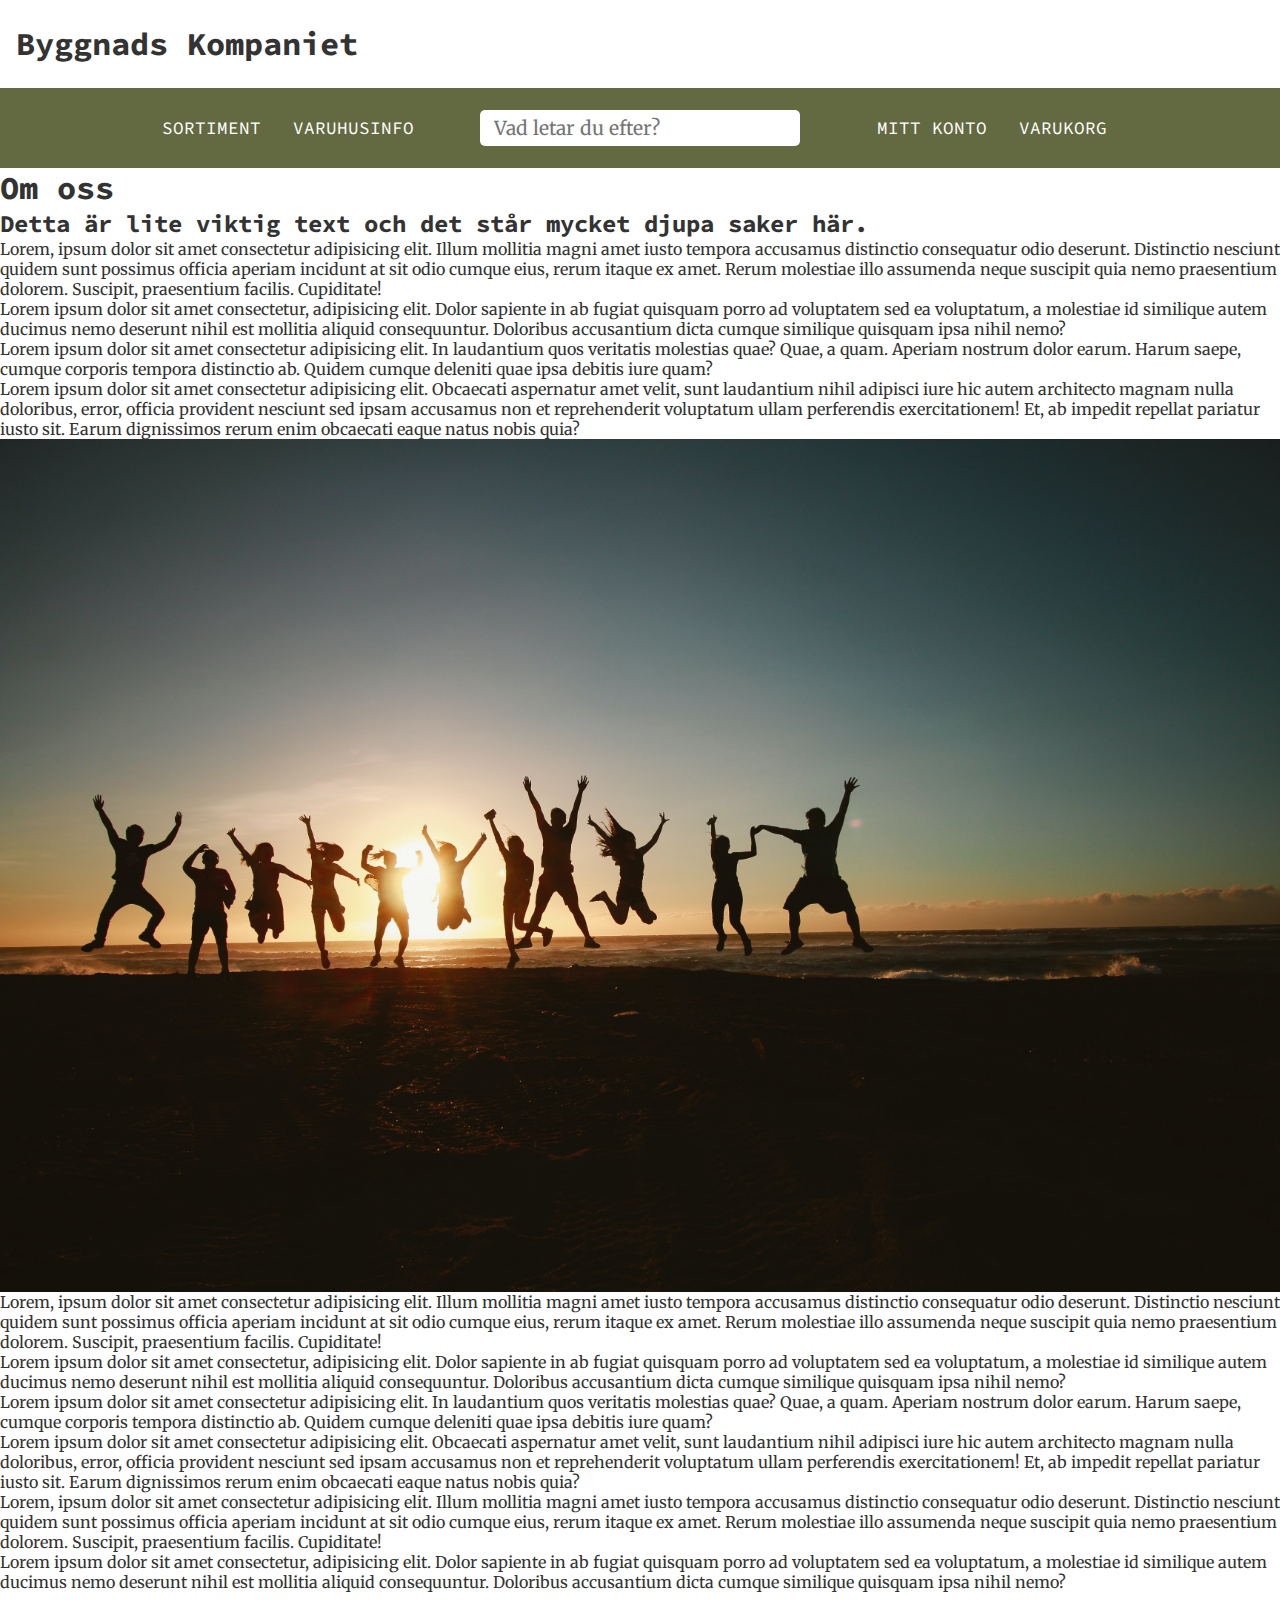
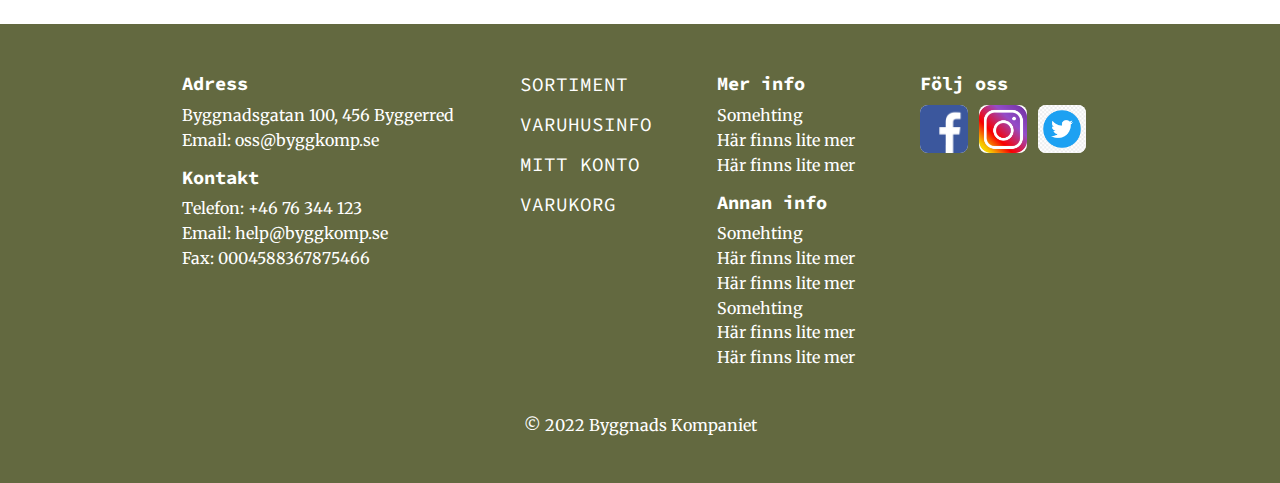
==== about.html @ 129344b6 "Påbörjade en about sida" ====
<!-- 
TODO:
!Byt ut placeholder bilder
!Fixa en till img-credit 

-->






<!DOCTYPE html>
<html lang="en">
<head>
    <meta charset="UTF-8">
    <meta http-equiv="X-UA-Compatible" content="IE=edge">
    <meta name="viewport" content="width=device-width, initial-scale=1.0">
    <link rel="icon" href="/img/house.png">
    <title>Byggnads Kompaniet</title>
    <script src="/templates/nav_footer.js" defer></script>
    <script src="/js/drop_down.js" defer></script>
    <link rel="stylesheet" href="/css/style.css">
</head>
<body>
    <div class="wrapper">
        <header class="the_header"></header>
        <nav class="naven">
            
        </nav>

        <section class="about_intro">

        </section>
        <main class="about_main">
            <h1>Om oss</h1>
            <h2>
                Detta är lite viktig text och det står mycket djupa saker här.
            </h2>
            <section class="quick_info">
                <div>
                    <p>
                        Lorem, ipsum dolor sit amet consectetur adipisicing elit. Illum mollitia magni amet iusto tempora accusamus distinctio consequatur odio deserunt. Distinctio nesciunt quidem sunt possimus officia aperiam incidunt at sit odio cumque eius, rerum itaque ex amet. Rerum molestiae illo assumenda neque suscipit quia nemo praesentium dolorem. Suscipit, praesentium facilis. Cupiditate!
                    </p>
                    <p>
                        Lorem ipsum dolor sit amet consectetur, adipisicing elit. Dolor sapiente in ab fugiat quisquam porro ad voluptatem sed ea voluptatum, a molestiae id similique autem ducimus nemo deserunt nihil est mollitia aliquid consequuntur. Doloribus accusantium dicta cumque similique quisquam ipsa nihil nemo?
                    </p>
                </div>
                <div>
                    <p>
                        Lorem ipsum dolor sit amet consectetur adipisicing elit. In laudantium quos veritatis molestias quae? Quae, a quam. Aperiam nostrum dolor earum. Harum saepe, cumque corporis tempora distinctio ab. Quidem cumque deleniti quae ipsa debitis iure quam?
                    </p>
                    <p>
                        Lorem ipsum dolor sit amet consectetur adipisicing elit. Obcaecati aspernatur amet velit, sunt laudantium nihil adipisci iure hic autem architecto magnam nulla doloribus, error, officia provident nesciunt sed ipsam accusamus non et reprehenderit voluptatum ullam perferendis exercitationem! Et, ab impedit repellat pariatur iusto sit. Earum dignissimos rerum enim obcaecati eaque natus nobis quia?
                    </p>
                </div>
            </section>
            <section class="team_pic">
                <div class="img-container">
                    <img src="img/team.jpg" alt="Vårat team">
                </div>
            </section>
            <section class="explanation_thing">
                <div>
                    <p>
                        Lorem, ipsum dolor sit amet consectetur adipisicing elit. Illum mollitia magni amet iusto tempora accusamus distinctio consequatur odio deserunt. Distinctio nesciunt quidem sunt possimus officia aperiam incidunt at sit odio cumque eius, rerum itaque ex amet. Rerum molestiae illo assumenda neque suscipit quia nemo praesentium dolorem. Suscipit, praesentium facilis. Cupiditate!
                    </p>
                    <p>
                        Lorem ipsum dolor sit amet consectetur, adipisicing elit. Dolor sapiente in ab fugiat quisquam porro ad voluptatem sed ea voluptatum, a molestiae id similique autem ducimus nemo deserunt nihil est mollitia aliquid consequuntur. Doloribus accusantium dicta cumque similique quisquam ipsa nihil nemo?
                    </p>
                </div>
                <div>
                    <p>
                        Lorem ipsum dolor sit amet consectetur adipisicing elit. In laudantium quos veritatis molestias quae? Quae, a quam. Aperiam nostrum dolor earum. Harum saepe, cumque corporis tempora distinctio ab. Quidem cumque deleniti quae ipsa debitis iure quam?
                    </p>
                    <p>
                        Lorem ipsum dolor sit amet consectetur adipisicing elit. Obcaecati aspernatur amet velit, sunt laudantium nihil adipisci iure hic autem architecto magnam nulla doloribus, error, officia provident nesciunt sed ipsam accusamus non et reprehenderit voluptatum ullam perferendis exercitationem! Et, ab impedit repellat pariatur iusto sit. Earum dignissimos rerum enim obcaecati eaque natus nobis quia?
                    </p>
                </div>
                <div>
                    <p>
                        Lorem, ipsum dolor sit amet consectetur adipisicing elit. Illum mollitia magni amet iusto tempora accusamus distinctio consequatur odio deserunt. Distinctio nesciunt quidem sunt possimus officia aperiam incidunt at sit odio cumque eius, rerum itaque ex amet. Rerum molestiae illo assumenda neque suscipit quia nemo praesentium dolorem. Suscipit, praesentium facilis. Cupiditate!
                    </p>
                    <p>
                        Lorem ipsum dolor sit amet consectetur, adipisicing elit. Dolor sapiente in ab fugiat quisquam porro ad voluptatem sed ea voluptatum, a molestiae id similique autem ducimus nemo deserunt nihil est mollitia aliquid consequuntur. Doloribus accusantium dicta cumque similique quisquam ipsa nihil nemo?
                    </p>
                </div>
            </section>
        </main>

    </div>
    <footer class="footern">
        
    </footer>
</body>
</html>
---- css/style.css ----
@import url('https://fonts.googleapis.com/css2?family=Merriweather&family=Source+Code+Pro&display=swap');

/* Fonts
    font-family: 'Merriweather', serif;
    font-family: 'Source Code Pro', monospace;
*/


/* Generic */
* {
    margin: 0;
    padding: 0;
    color: var(--text-color);
    font-family: var(--base-font);
    box-sizing: border-box;
}

html {
    scroll-behavior: smooth;
}

:root {
    --main-color: #636940;
    --secondary-color: #cde7b0;
    --tri-colors: #6b9ac4;
    
    --text-color: #333333;
    --text-color-light: #fff;

    --headline-font: 'Source Code Pro', monospace;
    --base-font: 'Merriweather', serif;
}

.wrapper {
    min-height: 100%;
    min-height: 100vh;
}

.img-container {
    display: flex;
    justify-content: center;
    align-items: center;
}

.img-container img {
    width: 100%;
}

h1, h2, h3, h4, h5, h6 {
    font-family: var(--headline-font);
}

button, input[type="submit"] {
    cursor: pointer;
}

.img-credits {
    width: 8rem;
    font-size: 0.6rem;
    text-align: center;
    background: rgb(247, 247, 247);
    padding: 0.5rem;
}

/* Header */
.the_header {
    display: flex;
    flex-direction: column;
}

.the_header h1 {
    padding: 1.5rem 1rem;
}

.the_header h1 a {
    text-decoration: none;
    font-family: var(--headline-font);
}

/* Nav */
.naven {
    display: flex;
    justify-content: space-between;
    align-items: center;

    position: sticky;
    top: 0;

    background: var(--main-color);
    z-index: 99;
    height: 5rem;
}

.inner_nav {
    display: flex;
    justify-content: space-between;
    flex: 0 1 60rem;

    margin: auto;
}

.inner_nav > * {
    display: flex;
    justify-content: center;
    align-items: center;
    
    margin: 0 1rem;
    width: 20rem;
    font-size: 1.1rem;
}

.inner_nav > .search input {
    width: 100%;
    font-size: 1.2rem;
    padding: 0.4rem;
    padding-left: 0.9rem;
    border-radius: 5px;
    border: none;
}

.inner_nav > .search input:focus {
    outline: var(--secondary-color) 2px solid;
}

.inner_nav > .nav1 a, .inner_nav > .nav2 a {
    color: #fff;
    text-decoration: none;
    margin: 0 1rem;
    font-family: var(--headline-font);
}

.inner_nav .img-container {
    display: none;
    
    width: 2.7rem;
    margin-left: 1rem;
}

.inner_nav img {
    filter: invert(1);
}

.inner_nav a:hover {
    text-decoration: underline;
}

.inner_nav .hamburger_show {
    display: none;
    flex-direction: column;
    align-items: center;
    justify-content: center;
    
    width: 2.8rem;
    margin-left: 1rem;
}

.inner_nav .hamburger_show div {
    width: inherit;
    height: 0.45rem;
    background: #fff;
    margin: 0.25rem 0;
    border-radius: 0.2rem;

    transition: all 0.2s linear;
}

.dropdown {
    display: none;
    flex-direction: column;
    position: absolute;
    top: 5rem;
    
    background: #fff;
    height: 100vh;
    width: 70vw;

    box-shadow: 1px 0px 5px 0px #4b4b4b;

    transform: translateX(-75vw);
    transition: all 0.2s ease-in-out;
}

.dropdown a {
    text-decoration: none;
    padding: 1rem;
    font-size: 1.4rem;
}

.dropdown_active {
    transform: translateX(0);
}

.dropdown_active_burger > :nth-child(1) {
    transform: translateY(15px) rotateZ(45deg);
}

.dropdown_active_burger > :nth-child(2) {
    opacity: 0;
}

.dropdown_active_burger > :nth-child(3) {
    transform: translateY(-15px) rotateZ(-45deg);
}

/* Introduktion */
.introduction {
    display: flex;
    justify-content: center;
    align-items: center;

    margin-top: 1rem;
    min-height: 70vh;
}

.introduction .intro_img {
    display: flex;
    align-items: center;
    justify-content: center;

    max-width: 40rem;
}

.introduction > * {
    width: 50%;
    height: 100%;
    margin: 0 2rem;
}

.introduction .welcome {
    display: flex;
    justify-content: center;
    align-items: center;
    flex-direction: column;

    background: rgba(255, 255, 255, 0.774);

    margin-top: 10%;
    border-radius: 1rem;
    margin-right: 3rem;
    padding: 1rem;
}

.welcome h1 {
    font-size: 4rem;
    text-align: center;
}

.welcome h1 > * {
    font-family: var(--headline-font);
    letter-spacing: 1rem;
}

.welcome .info {
    font-size: 1.6rem;
    padding: 1rem;
}

.introduction .signup {
    margin: 0.3rem 0;
}

.introduction .signup input {
    border: 2px rgb(155, 155, 155) solid;
    font-size: 1.5rem;
    border-radius: 5px;
    padding: 0.5rem;
}

.introduction .signup input[type="submit"] {
    background: var(--main-color);
    color: #fff;
    border-color: var(--main-color);
    margin-left: 1rem;
    
    transition: all 0.1s linear;
}

.introduction .signup input[type="submit"]:hover {
    background: #fff;
    color: #000;
}

/* Main */

.start_main {
    display: flex;
    flex-direction: column;

    max-width: 90rem;
    margin: auto;
}

.start_main .offers_start {
    display: flex;
    justify-content: center;
    flex-wrap: wrap;
}

.offers_start .offer {
    display: flex;
    align-items: flex-end;
    
    background: red;
    background-image: url("../img/wooden-planks.jpg");
    background-size: cover;
    
    position: relative;
    margin: 1rem 1rem;
    width: 25rem;
    height: 30rem;
    border-radius: 5px;
}

.offers_start .offer .img-credits {
    position: absolute;
    top: 0;
    border-radius: 3px 0 1rem 0;
}

.offers_start .offer .promt {
    display: flex;
    justify-content: space-between;
    align-items: center;

    width: 100%;
    height: 7rem;
    background: rgba(51, 51, 51, 0.562);
    padding: 0 1rem;
    border-radius: 0 0 5px 5px;
}

.offers_start .offer .name {
    color: var(--text-color-light);
    font-size: 1.5rem;
    font-family: var(--headline-font);
}

.offer .arrow {
    display: grid;
    place-items: center;

    background: rgba(51, 51, 51, 0.856);
    border: #4b4b4b 2px solid;
    border-radius: 50%;

    width: 4rem;
    height: 4rem;

    transition: all 0.2s ease-in-out;
}

.offer .promt:hover .arrow {
    background: #fff;
}

.offer .promt:hover .img-container img {
    filter: invert(1);
}

.offer .img-container {
    width: 1.7rem;
}

.offer .img-container img {
    color: #fff;
}

.securities {
    display: flex;
    justify-content: center;
    align-items: center;
    flex-wrap: wrap;

    width: 60%;
    margin: auto;
    margin-top: 2rem;
}

.securities .sec {
    width: 15rem;
    margin: 0.5rem;
    padding: 0.5rem;
    box-sizing: border-box;
    border: #fff 1px solid;
    border-radius: 5px;

    transition: border 0.2s ease-in-out;
}

.securities .sec:hover {
    border: #333333 1px solid;
}

.securities .sec .img-container {
    width: 2.5rem;
    margin-bottom: 1rem;
}

.securities .sec:nth-child(even) .img-container {
    filter: invert(59%) sepia(74%) saturate(320%) hue-rotate(69deg) brightness(97%) contrast(92%);
}

.securities .sec h3 {
    font-size: 1.4rem;
    margin-bottom: 0.7rem;
}

/* Varukorgen */
.varukorgen_main_main {
    display: flex;
    justify-content: space-between;
    align-items: flex-start;
    margin-top: 3rem;
}

.varukorgen_main_main .ad {
    display: flex;
    justify-content: flex-start;
    align-items: flex-end;
    
    background: #000;
    background-image: url("../img/byggare.jpg");
    background-position: center;
    object-fit: cover;

    width: 18rem;
    border-radius: 5px;
    height: 45rem;
    margin: 0 4rem;
}

.varukorgen_main_main .ad .img-credits {
    border-radius: 0 1rem 0 0;
}

.varukorg_main {
    max-width: 60rem;
    border: rgb(110, 110, 110) 1px solid;
    border-radius: 5px;
}

.varukorg_main > header {
    background: rgb(233, 233, 233);
    padding: 1rem;
}

.artiklar_varu {
    padding: 0 1rem;
}

.artiklar_varu .top_info {
    display: flex;
    justify-content: space-between;
}

.artiklar_varu .top_info > * {
    flex: 0 1 12rem;
    margin-bottom: 1rem;
    padding: 1rem 0;
    border-bottom: rgb(110, 110, 110) dashed 1px;
    border-top: rgb(110, 110, 110) solid 1px;
}

.varu_artikel {
    display: flex;
}

h3.sec_artikel.sec_artikel {
    flex: 0 0 20rem;
}

h3.sec_styckpris {
    flex: 1 1 5rem;
}

h3.sec_antal {
    flex: 1 1 5rem;
}

h3.sec_lagerstatus {
    flex: 1 1 5rem;
}

h3.sec_pris {
    flex: 1 1 5rem;
}

div.sec_artikel {
    display: flex;

    flex: 0 0 20rem;
    padding: 1rem;
}

div.sec_artikel > :last-child {
    padding-left: 1rem;
}

div.sec_artikel .artikel_namn {
    font-weight: bold;
}

div.sec_artikel .arikel_nummer {
    margin-top: 0.5rem;
    font-size: 0.8rem;
}

div.sec_artikel .img-container img {
    object-fit: cover;
    flex: 1 1 11rem;
}

div.sec_styckpris {
    flex: 1 1 5rem;
}

div.sec_antal {
    flex: 1 1 5rem;
}

div.sec_lagerstatus {
    flex: 1 1 5rem;
}

div.sec_pris {
    flex: 1 1 5rem;
}

.to_kassa {
    width: 100%;
    border-top: rgb(110, 110, 110) solid 1px;
}

.to_kassa button {
    width: inherit;
    border: none;
    padding: 1rem;
    font-size: 1.1rem;
    font-family: var(--headline-font);
    letter-spacing: 0.1rem;

    transition: all 0.1s ease-in-out;
}

.to_kassa button:hover {
    background: var(--main-color);
    color: #fff;
}

.total_price_varu > :nth-child(2) {
    font-size: 1.2rem;
    margin-bottom: 1rem;
}

/* Sortiment */

.sortiment {
    display: flex;
    justify-content: flex-start;
    align-items: flex-start;

    max-width: 65rem;
    margin: auto;
    margin-top: 2rem;
}

.sortiment .quick_nav {
    width: 13rem;
    border: #cecece solid 1px;
}

.sortiment .quick_nav .top {
    background: rgb(238, 238, 238);
    font-weight: bold;
    padding: 0.7rem;
    border-bottom: #cecece solid 1px;
    margin-bottom: 0.5rem;
    font-family: var(--headline-font);
    font-size: 1.2rem;
}

.quick_nav .category a, .quick_nav .sub_category a {
    text-decoration: none;
    color: var(--text-color);
    padding: 0.6rem;
    padding-left: 0.2rem;
    font-family: var(--headline-font);

    transition: all 0.1s ease-in-out;
}

.quick_nav .category {
    font-size: 1.1rem;
    margin: 0.7rem 0;
}

.quick_nav .category a:hover {
    text-decoration: underline;
}

.quick_nav .sub_category a:first-child {
    padding-top: 0rem;
}

.quick_nav .sub_category a:hover {
    text-decoration: underline;
    transform: translateX(0.8rem);
}

.quick_nav .category .img-container {
    display: inline-block;
    margin-left: 0.5rem;
}

.quick_nav .category svg {
    content: url("/img/svg/arrow.svg");
    filter: invert(0%) sepia(0%) saturate(0%) brightness(0%) contrast(100%);
    width: 0.6rem;
    display: inline-block;
    vertical-align: middle;

    transition: all 0.1s ease-in-out;
}

.quick_nav .category .dropdown_arrow_active {
    transform: rotateZ(90deg);
}

.quick_nav .sub_category {
    display: none;
    flex-direction: column;

    margin-bottom: 0.4rem;
    margin-left: 1.8rem;
}

.sub_category_open {
    display: flex !important;
}

.product_show {
    flex: 1 1;
    margin-left: 1rem;
}

.product_show h1 {
    font-size: 2rem;
    margin-left: 1rem;
}

.product_show_show {
    display: flex;
    flex-wrap: wrap;
    justify-content: center;
}

.product_show_show .product {
    display: flex;
    justify-content: space-between;
    align-items: center;
    flex-direction: column;

    position: relative;
    cursor: pointer;
    
    /* background-image: url("/img/hammer.png");
    background-position: center;
    background-position-y: 20%;
    background-size: 90%;
    background-repeat: no-repeat;
    background-color: rgb(247, 247, 247); */

    width: 15rem;
    height: 17rem;
    margin: 1rem;
    border: rgb(131, 131, 131) 1px solid;
    border-radius: 5px;
}

.product_show_show .product .img-container {
    flex: 1 1;
}

.product_show_show .product .img-container img {
    width: 90%;
}

.product_show_show .product .show_more {
    padding: 1rem;
    width: 100%;
    text-align: center;
    background: var(--tri-colors);
    color: #fff;
    font-family: var(--headline-font);
    font-size: 1.3rem;
    letter-spacing: 0.1rem;
    cursor: pointer;

    transition: all 0.2s ease-in-out;
}

.product_show_show .product .show_more:hover {
    letter-spacing: 0.3rem;
    background: #96b7d4;
}

.product_show_show .some_info {
    display: flex;
    flex-direction: column;
    align-items: flex-start;
    
    position: absolute;
    bottom: 5rem;
    left: 0;
    font-size: 0.9rem;
}

.product_show_show .some_info .a, .product_show_show .some_info .b {
    background: var(--main-color);
    padding: 0.25rem;
    color: #fff;
    font-family: var(--headline-font);
}

.product_show_show .some_info .b {
    background: var(--secondary-color);
    color: var(--text-color);
}

/* About */


/* Footer */
.footern {
    background: var(--main-color);
    margin-top: 2rem;
}

.footern * {
    color: #fff;
}

.footern .inner_footer {    
    max-width: 80rem;
    margin: auto;
    padding: 3rem;
}

.footern .top_footer {
    display: flex;
    justify-content: space-between;

    max-width: 80%;
    margin: auto;
}

.footern .top_footer > * {
    margin: 0 1rem;
}

.footern .info_falt > * {
    margin-bottom: 1rem;
}

.footern .info_falt h3 {
    margin-bottom: 0.6rem;
}

.footern p {
    margin-bottom: 0.3rem;
}

.footern .mini_nav {
    display: flex;
    flex-direction: column;
}

.footern .mini_nav a {
    margin-bottom: 1rem;
    text-decoration: none;
    font-family: var(--headline-font);
    font-size: 1.2rem;
}

.footern .mini_nav a:hover {
    text-decoration: underline;
}

.footern .follow h3 {
    margin-bottom: 0.6rem;
}

.footern .follow > div {
    display: flex;
}

.footern .follow .img-container {
    margin-right: 0.7rem;
    background: #fff;
    width: 3rem;
    border-radius: 0.5rem;
    cursor: pointer;
}

.footern .follow .img-container img {
    border-radius: 0.5rem;
}

.footern .bottom_footer {
    text-align: center;
    vertical-align: bottom;
    margin-top: 2rem;
}

/* Mobile */
@media (max-width: 1650px) {
    .varukorgen_main_main {
        justify-content: center;
    }

    .varukorgen_main_main .ad {
        display: none;
    }
}

@media (max-width: 1330px) {    
    .welcome .info {
        text-align: center;
    }
    
    .introduction .signup form{
        display: flex;
        flex-direction: column;
        align-items: center;
    }
    
    .introduction .signup input {
        text-align: center;
    }
    
    .introduction .signup input[type="submit"] {
        margin-top: 1rem;
    }
}

@media (max-width: 1100px) {
    .inner_nav {
        justify-content: center;
    }

    .inner_nav > * {
        margin: 0;
        justify-content: flex-start;
        width: auto;
    }

    .inner_nav > :last-child {
        max-width: 100%;
    }

    .naven .search {
        display: none;
    }

    .inner_nav .img-container {
        display: block;
    }

    .introduction {
        flex-direction: column;
        align-items: center;
    }

    .introduction > * {
        width: 80%;
    }

    .introduction .welcome {
        margin: 0;
        margin-top: 2rem;
    }

    /* Sortiment */
    .sortiment {
        flex-direction: column;
        align-items: center;
        justify-content: flex-start;
    }
    
    .sortiment .quick_nav {
        width: 100%;
        margin-bottom: 1rem;
    }
    
    .product_show {
        display: flex;
        align-items: center;
        flex-direction: column;
        
        flex: 1 1;
        margin: 1rem 0;
    }

    
    .footern .inner_footer {    
        max-width: 80rem;
        margin: auto;
        padding: 3rem;
    }
    
    .footern .top_footer {
        flex-wrap: wrap;
    }
    
    .footern .top_footer > * {
        margin-top: 2rem;
    }
}

@media(max-width: 960px) {
    .artiklar_varu .top_info {
        display: none;
    }

    .varu_artikel {
        flex-direction: column;
        border-bottom: #4b4b4b dashed 1px;
    }

    .varu_artikel .sec_artikel {
        flex-direction: column;
        align-items: center;
        text-align: center;
    }

    .varu_artikel .sec_artikel .img-container {
        max-width: 50rem;
    }

    .sec_styckpris::before {
        content: "Styckpris";
        display: block;
        font-weight: bold;
        font-size: 1.1rem;
        margin-bottom: 0.5rem;
    }

    .sec_antal::before {
        content: "Antal";
        display: block;
        font-weight: bold;
        font-size: 1.1rem;
        margin-bottom: 0.5rem;
    }

    .sec_lagerstatus::before {
        content: "Lagerstatus";
        display: block;
        font-weight: bold;
        font-size: 1.1rem;
        margin-bottom: 0.5rem;
    }

    .sec_priset_pris::before {
        content: "Totalt";
        display: block;
        font-weight: bold;
        font-size: 1.1rem;
        margin-bottom: 0.5rem;
    }

    .fake_varu_artikel > *:not(.total_price_varu) {
        display: none;
    }

    .fake_varu_artikel {
        border: none;
        margin-top: 2rem;
    }

    .securities {
        width: 90%;
    }
}

@media(max-width: 768px) {
    .inner_nav > *:not(.inner_nav > .img-container, .inner_nav .hamburger_show) {
        display: none;
    }

    .inner_nav .hamburger_show {
        display: flex;
    }

    .inner_nav {
        justify-content: space-between;
    }

    .inner_nav .img-container {
        margin-right: 1.5rem;
    }

    .naven .dropdown {
        display: flex;
    }

    .welcome h1 {
        font-size: 9vw;
    }
    
    .welcome h1 > * {
        font-family: var(--headline-font);
        letter-spacing: 0.6rem;
    }
    
    .welcome .info {
        font-size: 4.5vw;
        padding: 1rem;
    }

    .footern .top_footer {
        flex-direction: column;
        flex-wrap: nowrap;
        align-items: center;
    }

    .footern .top_footer {
        text-align: center;
    }
}

@media (max-width: 500px) {
    .introduction .signup input {
        font-size: 1rem;
    }
    
    .introduction {
        flex-direction: column;
        align-items: center;
    }
}
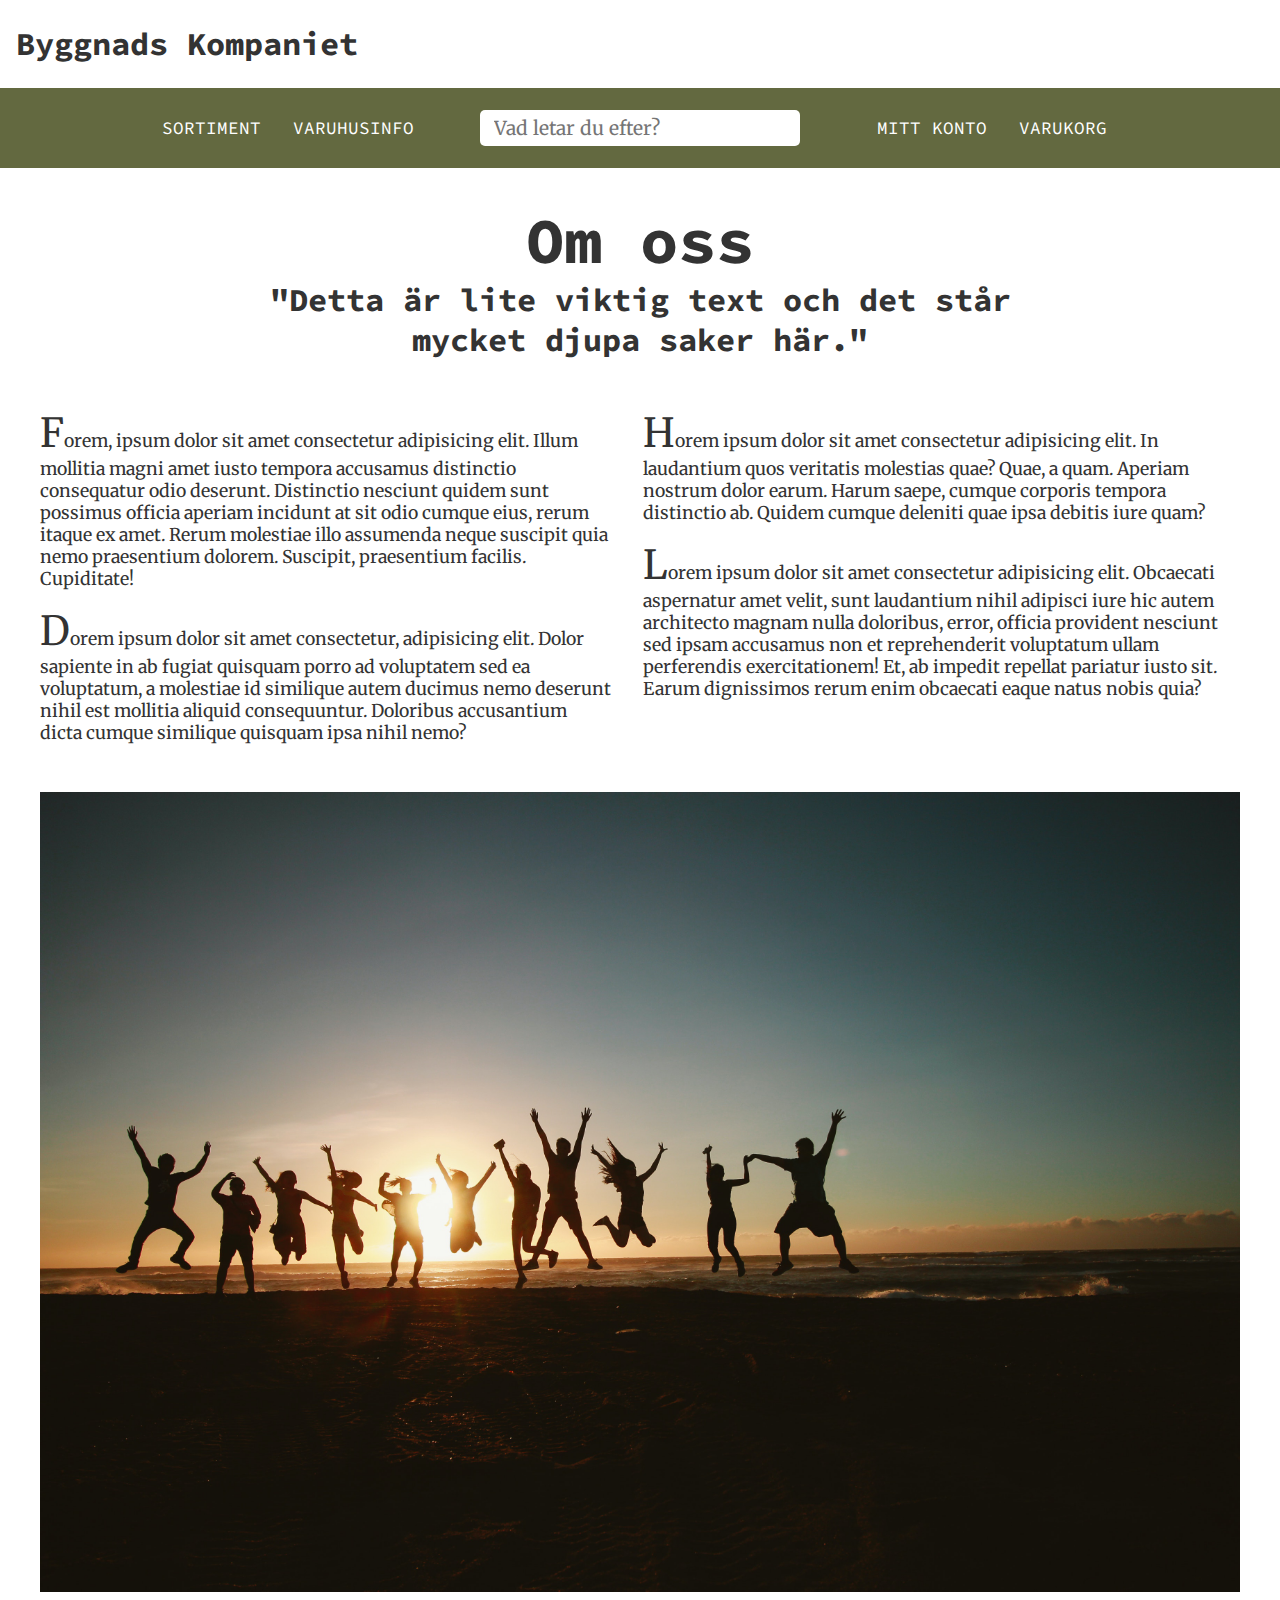
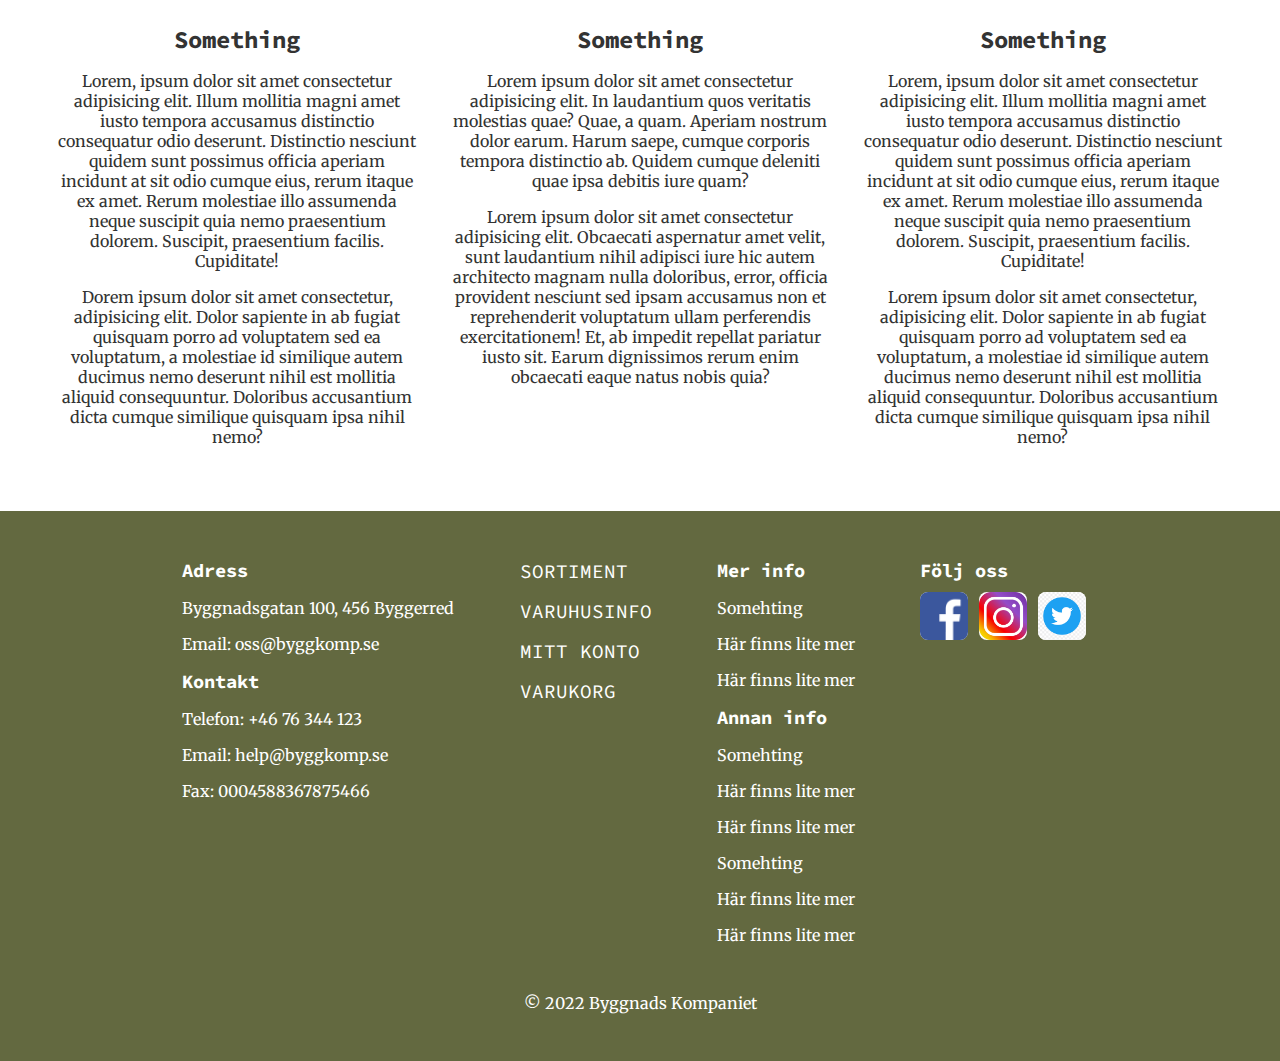
==== commit 986bf678: "Fixa css på om oss" ====
--- a/about.html
+++ b/about.html
@@ -35,20 +35,20 @@
         <main class="about_main">
             <h1>Om oss</h1>
             <h2>
-                Detta är lite viktig text och det står mycket djupa saker här.
+                "Detta är lite viktig text och det står mycket djupa saker här."
             </h2>
             <section class="quick_info">
                 <div>
                     <p>
-                        Lorem, ipsum dolor sit amet consectetur adipisicing elit. Illum mollitia magni amet iusto tempora accusamus distinctio consequatur odio deserunt. Distinctio nesciunt quidem sunt possimus officia aperiam incidunt at sit odio cumque eius, rerum itaque ex amet. Rerum molestiae illo assumenda neque suscipit quia nemo praesentium dolorem. Suscipit, praesentium facilis. Cupiditate!
+                        Forem, ipsum dolor sit amet consectetur adipisicing elit. Illum mollitia magni amet iusto tempora accusamus distinctio consequatur odio deserunt. Distinctio nesciunt quidem sunt possimus officia aperiam incidunt at sit odio cumque eius, rerum itaque ex amet. Rerum molestiae illo assumenda neque suscipit quia nemo praesentium dolorem. Suscipit, praesentium facilis. Cupiditate!
                     </p>
                     <p>
-                        Lorem ipsum dolor sit amet consectetur, adipisicing elit. Dolor sapiente in ab fugiat quisquam porro ad voluptatem sed ea voluptatum, a molestiae id similique autem ducimus nemo deserunt nihil est mollitia aliquid consequuntur. Doloribus accusantium dicta cumque similique quisquam ipsa nihil nemo?
+                        Dorem ipsum dolor sit amet consectetur, adipisicing elit. Dolor sapiente in ab fugiat quisquam porro ad voluptatem sed ea voluptatum, a molestiae id similique autem ducimus nemo deserunt nihil est mollitia aliquid consequuntur. Doloribus accusantium dicta cumque similique quisquam ipsa nihil nemo?
                     </p>
                 </div>
                 <div>
                     <p>
-                        Lorem ipsum dolor sit amet consectetur adipisicing elit. In laudantium quos veritatis molestias quae? Quae, a quam. Aperiam nostrum dolor earum. Harum saepe, cumque corporis tempora distinctio ab. Quidem cumque deleniti quae ipsa debitis iure quam?
+                        Horem ipsum dolor sit amet consectetur adipisicing elit. In laudantium quos veritatis molestias quae? Quae, a quam. Aperiam nostrum dolor earum. Harum saepe, cumque corporis tempora distinctio ab. Quidem cumque deleniti quae ipsa debitis iure quam?
                     </p>
                     <p>
                         Lorem ipsum dolor sit amet consectetur adipisicing elit. Obcaecati aspernatur amet velit, sunt laudantium nihil adipisci iure hic autem architecto magnam nulla doloribus, error, officia provident nesciunt sed ipsam accusamus non et reprehenderit voluptatum ullam perferendis exercitationem! Et, ab impedit repellat pariatur iusto sit. Earum dignissimos rerum enim obcaecati eaque natus nobis quia?
@@ -62,14 +62,16 @@
             </section>
             <section class="explanation_thing">
                 <div>
+                    <h3>Something</h3>
                     <p>
                         Lorem, ipsum dolor sit amet consectetur adipisicing elit. Illum mollitia magni amet iusto tempora accusamus distinctio consequatur odio deserunt. Distinctio nesciunt quidem sunt possimus officia aperiam incidunt at sit odio cumque eius, rerum itaque ex amet. Rerum molestiae illo assumenda neque suscipit quia nemo praesentium dolorem. Suscipit, praesentium facilis. Cupiditate!
                     </p>
                     <p>
-                        Lorem ipsum dolor sit amet consectetur, adipisicing elit. Dolor sapiente in ab fugiat quisquam porro ad voluptatem sed ea voluptatum, a molestiae id similique autem ducimus nemo deserunt nihil est mollitia aliquid consequuntur. Doloribus accusantium dicta cumque similique quisquam ipsa nihil nemo?
+                        Dorem ipsum dolor sit amet consectetur, adipisicing elit. Dolor sapiente in ab fugiat quisquam porro ad voluptatem sed ea voluptatum, a molestiae id similique autem ducimus nemo deserunt nihil est mollitia aliquid consequuntur. Doloribus accusantium dicta cumque similique quisquam ipsa nihil nemo?
                     </p>
                 </div>
                 <div>
+                    <h3>Something</h3>
                     <p>
                         Lorem ipsum dolor sit amet consectetur adipisicing elit. In laudantium quos veritatis molestias quae? Quae, a quam. Aperiam nostrum dolor earum. Harum saepe, cumque corporis tempora distinctio ab. Quidem cumque deleniti quae ipsa debitis iure quam?
                     </p>
@@ -78,6 +80,7 @@
                     </p>
                 </div>
                 <div>
+                    <h3>Something</h3>
                     <p>
                         Lorem, ipsum dolor sit amet consectetur adipisicing elit. Illum mollitia magni amet iusto tempora accusamus distinctio consequatur odio deserunt. Distinctio nesciunt quidem sunt possimus officia aperiam incidunt at sit odio cumque eius, rerum itaque ex amet. Rerum molestiae illo assumenda neque suscipit quia nemo praesentium dolorem. Suscipit, praesentium facilis. Cupiditate!
                     </p>
--- a/css/style.css
+++ b/css/style.css
@@ -60,6 +60,10 @@
     text-align: center;
     background: rgb(247, 247, 247);
     padding: 0.5rem;
+}
+
+p {
+    margin: 1rem 0;
 }
 
 /* Header */
@@ -728,7 +732,58 @@
 }
 
 /* About */
-
+.about_main {
+    display: flex;
+    flex-direction: column;
+    align-items: center;
+
+    max-width:75rem;
+    margin: auto;
+    margin-top: 2rem;
+    text-align: center;
+}
+
+.about_main h1 {
+    font-size: 4rem;
+}
+
+.about_main h2 {
+    font-size: 2rem;
+    max-width: 50rem;
+    margin-bottom: 2rem;
+}
+
+.about_main .quick_info {
+    display: flex;
+    margin-bottom: 2rem;
+    font-size: 1.1rem;
+    text-align: left;
+}
+
+.about_main .quick_info p::first-letter {
+    font-size: 2.5rem;
+}
+
+.about_main .quick_info div:first-child {
+    margin-right: 1rem;
+}
+
+.about_main .quick_info div:last-child {
+    margin-left: 1rem;
+}
+
+.about_main .explanation_thing {
+    display: flex;
+    margin-top: 1rem;
+}
+
+.about_main .explanation_thing h3 {
+    font-size: 1.5rem;
+}
+
+.about_main .explanation_thing div {
+    margin: 1rem;
+}
 
 /* Footer */
 .footern {
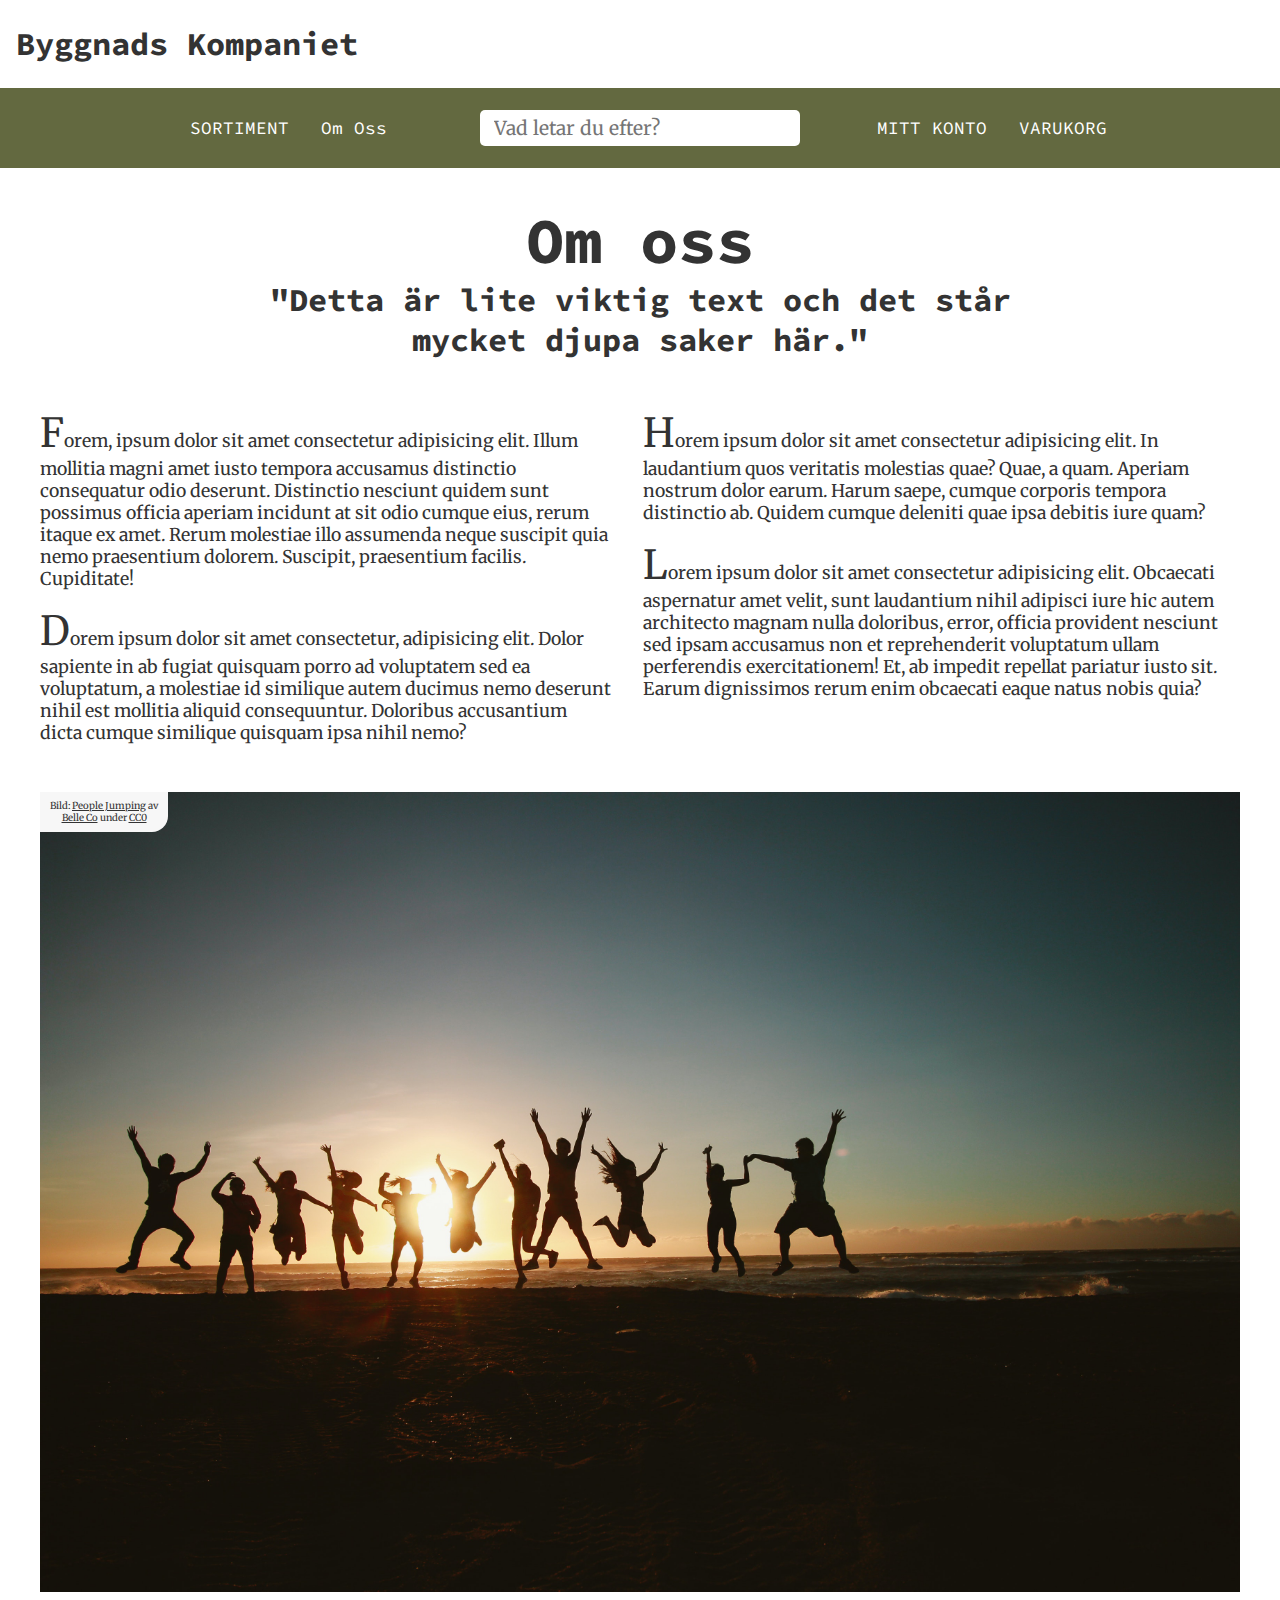
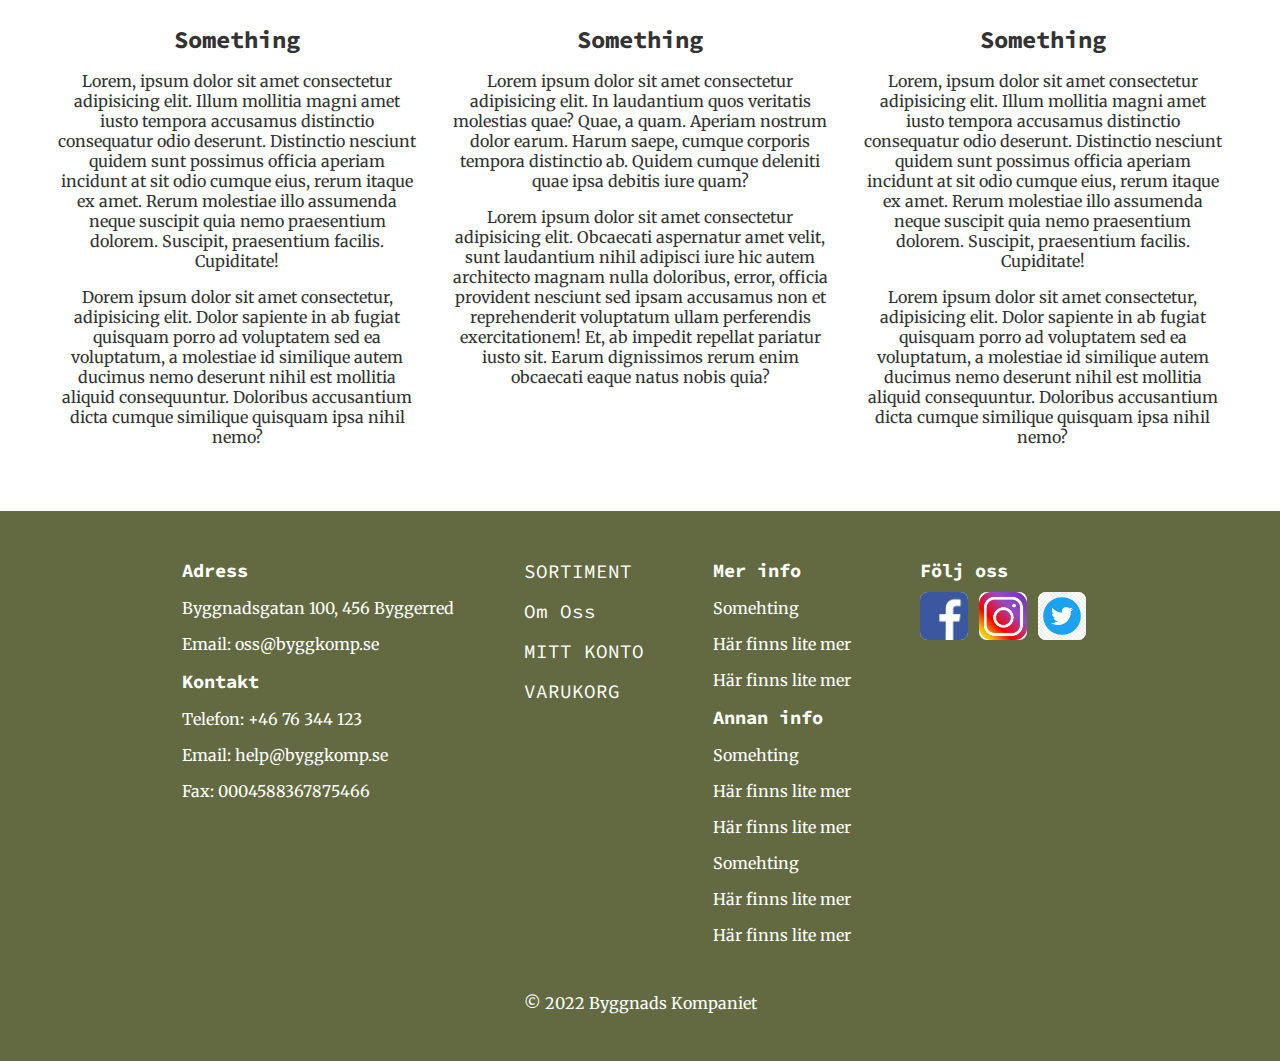
==== commit 86b81a0d: "Mobil anpassade about" ====
--- a/about.html
+++ b/about.html
@@ -59,6 +59,9 @@
                 <div class="img-container">
                     <img src="img/team.jpg" alt="Vårat team">
                 </div>
+                <div class="img-credits">
+                    Bild: <a href="https://www.pexels.com/photo/silhouette-photography-of-group-of-people-jumping-during-golden-time-1000445/">People Jumping</a> av <a href="https://www.pexels.com/@belle-co-99483/">Belle Co</a> under <a href="https://creativecommons.org/share-your-work/public-domain/">CC0</a>
+                </div>
             </section>
             <section class="explanation_thing">
                 <div>
--- a/css/style.css
+++ b/css/style.css
@@ -785,6 +785,16 @@
     margin: 1rem;
 }
 
+.about_main .team_pic {
+    position: relative;
+}
+
+.about_main .img-credits {
+    position: absolute;
+    top: 0;
+    border-bottom-right-radius: 1rem;
+}
+
 /* Footer */
 .footern {
     background: var(--main-color);
@@ -895,6 +905,12 @@
     
     .introduction .signup input[type="submit"] {
         margin-top: 1rem;
+    }
+}
+
+@media (max-width: 1200px) {
+    .about_main .quick_info {
+        margin: 0 1rem 2rem 1rem;
     }
 }
 
@@ -1082,6 +1098,19 @@
     .footern .top_footer {
         text-align: center;
     }
+
+    .about_main .quick_info {
+        flex-direction: column;
+        margin: 2rem;
+    }
+
+    .about_main.about_main .quick_info div {
+        margin: 0;
+    }
+
+    .about_main .explanation_thing {
+        flex-direction: column;
+    }
 }
 
 @media (max-width: 500px) {
@@ -1093,4 +1122,13 @@
         flex-direction: column;
         align-items: center;
     }
+
+    .about_main h1 {
+        font-size: 3rem;
+    }
+    
+    .about_main h2 {
+        font-size: 1.5rem;
+        margin-bottom: 0;
+    }
 }